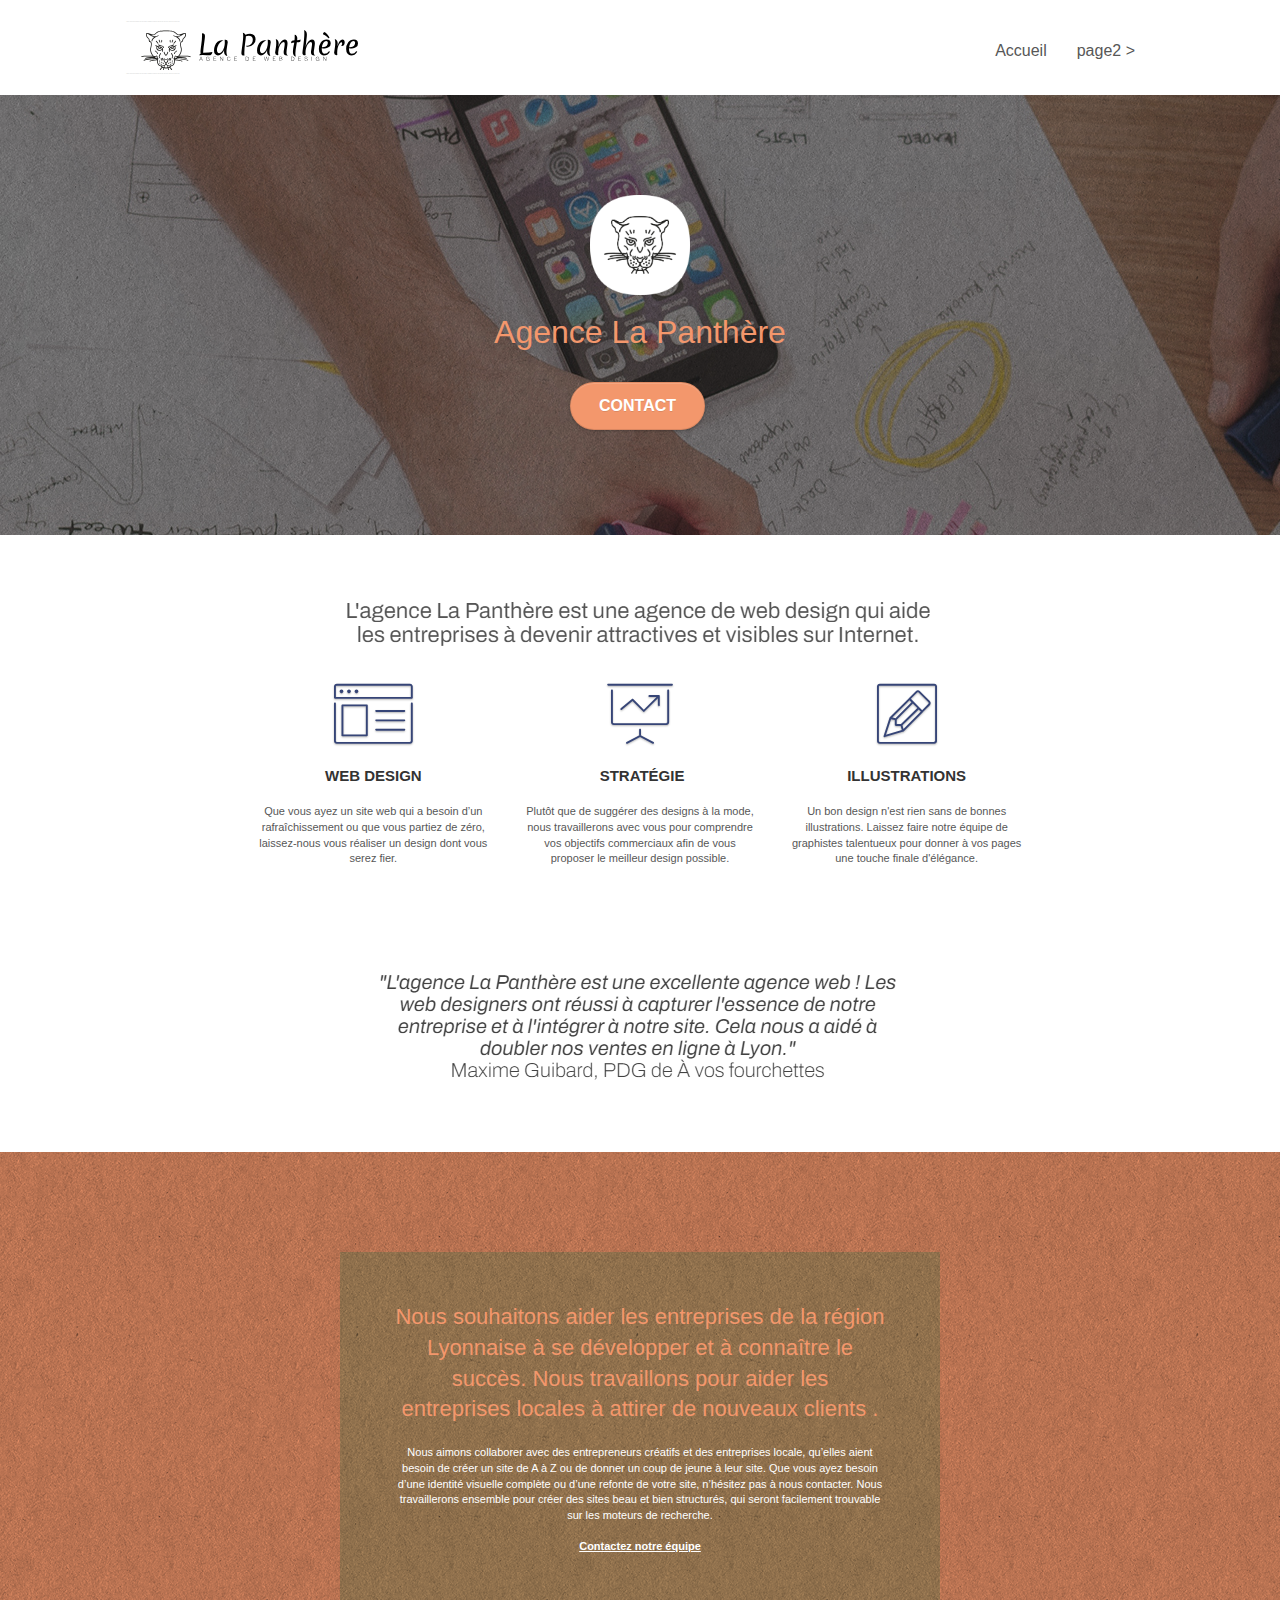
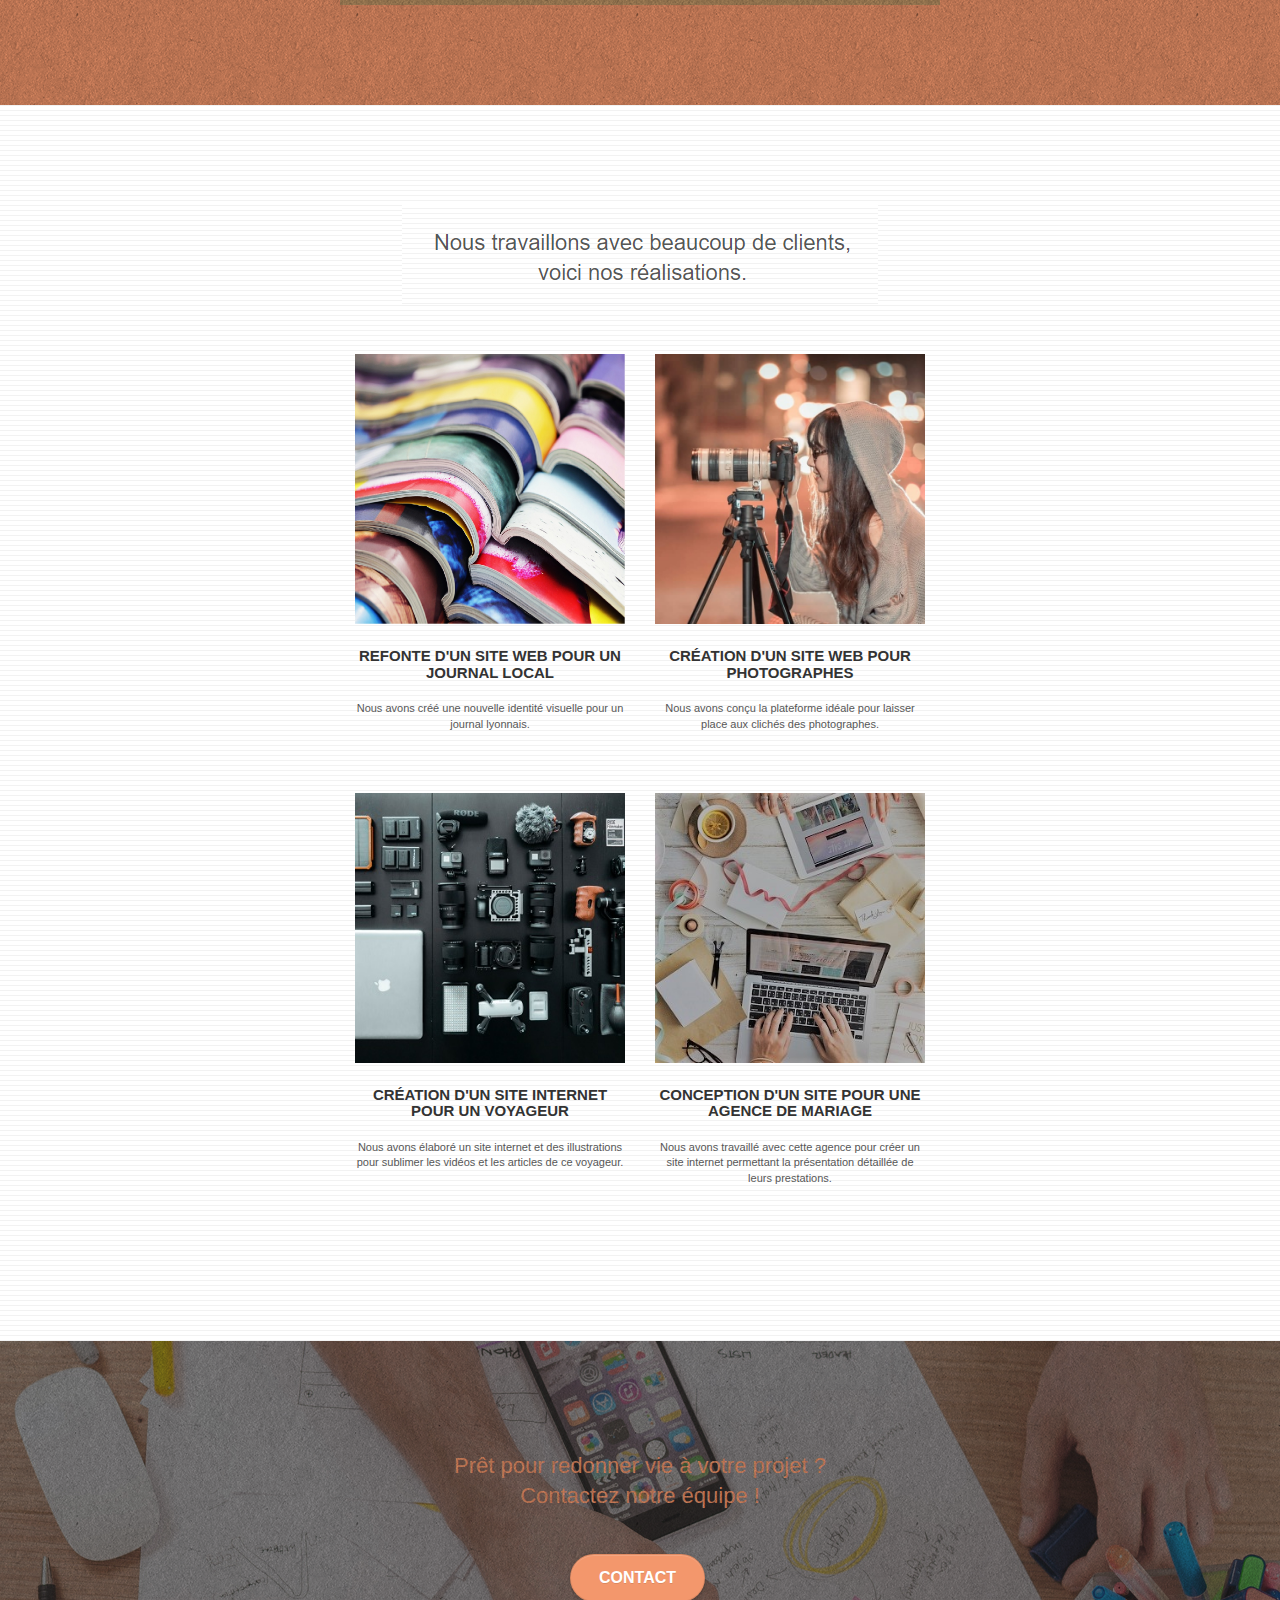
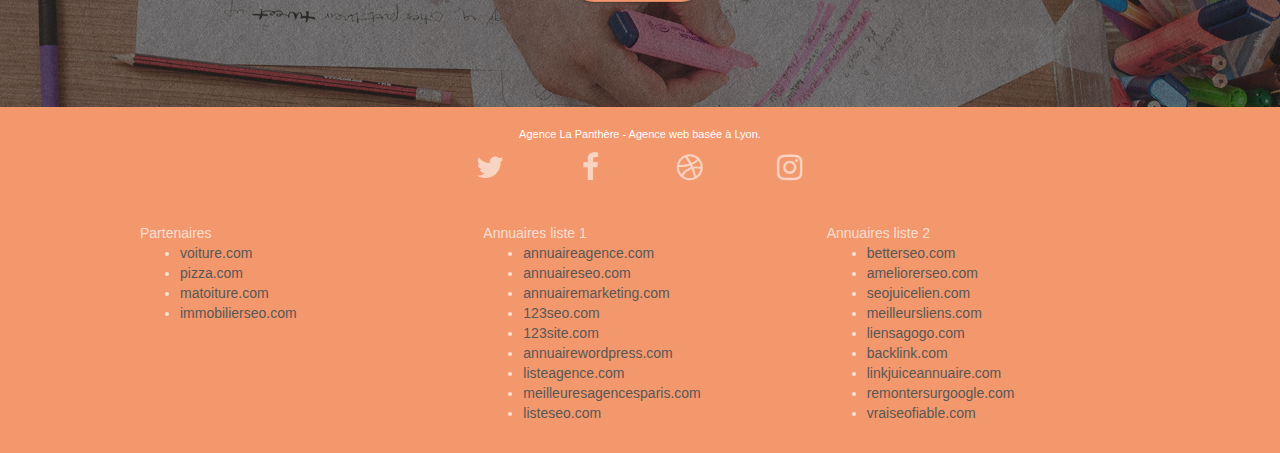
==== index.html @ f0caad6f "creation du projet 4 - version 0" ====
<!doctype html>
<html lang="Default">
<head>
    <meta charset="utf-8">
    <meta name="keywords" content="seo, google, site web, site internet, agence design paris, agence design, agence design,agence design,agence design,agence design,agence design,agence design,agence design,agence design">
    <meta name="description" content="">
    <meta name="viewport" content="width=device-width, initial-scale=1.0, viewport-fit=cover">
    <link rel="shortcut icon" type="image/png" href="favicon.jpg">
    
	<link rel="stylesheet" type="text/css" href="./css/bootstrap.css">
	<link rel="stylesheet" type="text/css" href="style.css">
	<link rel="stylesheet" type="text/css" href="./css/font-awesome.css">
	<link rel="stylesheet" type="text/css" href="./css/et-line.css">
	
    
	<script src="./js/jquery-2.1.0.js"></script>
	<script src="./js/bootstrap.js"></script>
	<script src="./js/blocs.js"></script>
	<script src="./js/jquery.touchSwipe.js" defer></script>
	<script src="./js/gmaps.js"></script>

    <title>.</title>

    
<!-- Analytics -->
 
<!-- Analytics END -->
    
</head>
<body>
<!-- Principal conteneur -->
<div class="page-container">
    
<!-- bloc-0 -->
<div class="bloc bgc-white l-bloc " id="bloc-0">
	<div class="container bloc-sm">

		<nav class="navbar row">
			<div class="navbar-header">
				<div class="keywords" style="color:#cccccc;font-size:1px;">Agence web à paris, stratégie web, web design, illustrations, design de site web, site web, web, internet, site internet, site</div>
				<a class="navbar-brand" href="index.html"><img src="img/agence-la-panthere-monochrome.svg" alt="paris web design logo agence web meilleure agence" height="40" /></a>
				<div class="keywords" style="color:#cccccc;font-size:1px;">Agence web à paris, stratégie web, web design, illustrations, design de site web, site web, web, internet, site internet, site</div>
				<button id="nav-toggle" type="button" class="ui-navbar-toggle navbar-toggle" data-toggle="collapse" data-target=".navbar-1">
					<span class="sr-only">Toggle navigation</span><span class="icon-bar"></span><span class="icon-bar"></span><span class="icon-bar"></span>
				</button>
			</div>
			<div class="collapse navbar-collapse navbar-1 special-dropdown-nav">
				<ul class="site-navigation nav navbar-nav">
					<li>
						<a href="index.html">Accueil</a>
					</li>
					<li>
					</li>
					<li>
						<a href="page2.html">page2 &gt;</a>
					</li>
				</ul>
			</div>
		</nav>
	</div>
</div>
<!-- bloc-0 END -->

<!-- bloc-1-presentation -->
<div class="bloc bgc-dark-slate-blue bg-banniere d-bloc bg-t-edge bloc-bg-texture texture-paper b-parallax" id="bloc-1-hero">
	<div class="container bloc-lg">
		<div class="row tight-width-whitespace">
			<div class="col-sm-12">
				<img src="img/logo.png" class="center-block image-resize-mode" width="100" alt="Agence La Panthère, agence web paris, création logo paris" />
				<h1 class="text-center hero-bloc-text tc-white ">
					Agence La Panthère
				</h1>
				<div class="text-center">
					<a href="page2.html" class="btn btn-lg btn-clean btn-rd cta-hero btn-atomic-tangerine" id="cta-hero">Contact</a>
				</div>
			</div>
		</div>
	</div>
</div>
<!-- bloc-1-presentation END -->

<!-- bloc-2-services -->
<div class="bloc bgc-white l-bloc" id="bloc-2-services">
	<div class="container bloc-md">
		<div class="row">
			<div class="col-sm-12 text-center">
				<img alt="agence web, agence web paris, web design paris, stratégie web" src="img/title.png" />
			</div>
		</div>
		<div class="row voffset-lg med-width-whitespace">
			<div class="col-sm-4">
				<div class="text-center">
					<span class="et-icon-browser sm-shadow icon-dark-slate-blue icons icon-lg"></span>
				</div>
				<h3 class="mg-md text-center">
					Web design
				</h3>
				<p class="text-center ">
					Que vous ayez un site web qui a besoin d&rsquo;un rafraîchissement ou que vous partiez de zéro, laissez-nous vous réaliser un design dont vous serez fier.
				</p>
			</div>
			<div class="col-sm-4">
				<div class="text-center">
					<span class="et-icon-presentation sm-shadow icon-dark-slate-blue icons icon-lg"></span>
				</div>
				<h3 class="mg-md text-center">
					&nbsp;Stratégie
				</h3>
				<p class="text-center ">
					Plutôt que de suggérer des designs à la mode, nous travaillerons avec vous pour comprendre vos objectifs commerciaux afin de vous proposer le meilleur design possible.<br>
				</p>
			</div>
			<div class="col-sm-4">
				<div class="text-center">
					<span class="et-icon-edit sm-shadow icon-dark-slate-blue icons icon-lg"></span>
				</div>
				<h3 class="mg-md text-center">
					Illustrations
				</h3>
				<p class="text-center ">
					Un bon design n'est rien sans de bonnes illustrations. Laissez faire notre équipe de graphistes talentueux pour donner à vos pages une touche finale d'élégance.
				</p>
			</div>
		</div>
		<div class="row voffset-lg voffset">
			<div class="col-xs-12 col-md-8 col-md-offset-2 text-center">
				<img alt="agence web, agence web paris, web design paris, stratégie web" src="img/citation.png" />

			</div>
		</div>
	</div>
</div>
<!-- bloc-2-services END -->

<!-- bloc-3-what-i-do -->
<div class="bloc tc-white bgc-atomic-tangerine bg-presentation d-bloc bloc-bg-texture texture-paper b-parallax" id="bloc-3-what-i-do">
	<div class="container bloc-lg">
		<div class="row tight-width-whitespace black-background">
			<div class="col-sm-12">
				<h2 class="mg-md text-center tc-white">
					Nous souhaitons aider les entreprises de la région Lyonnaise à se développer et à connaître le succès. Nous travaillons pour aider les entreprises locales à attirer de nouveaux clients .<br>
				</h2>
				<p class="text-center white">
					Nous aimons collaborer avec des entrepreneurs créatifs et des entreprises locale, qu’elles aient besoin de créer un site de A à Z ou de donner un coup de jeune à leur site. Que vous ayez besoin d’une identité visuelle complète ou d’une refonte de votre site, n’hésitez pas à nous contacter. Nous travaillerons ensemble pour créer des sites beau et bien structurés, qui seront facilement trouvable sur les moteurs de recherche. <br><br><a class="ltc-white bold-link" href="page2.html">Contactez notre équipe</a><br>
				</p>
			</div>
		</div>
	</div>
</div>
<!-- bloc-3-what-i-do END -->

<!-- bloc-4-portfolio -->
<div class="bloc bgc-white bg-lines-h2-bg bg-repeat l-bloc" id="bloc-4-portfolio">
	<div class="container bloc-lg">
		<div class="row">
			<div class="col-sm-12 text-center">
				<img alt="agence web, agence web paris, web design paris, stratégie web" src="img/title2.png" />
			</div>
		</div>
		<div class="row tight-width-whitespace portfolio-row">
			<div class="col-sm-6">
				<a href="#" data-lightbox="img/1.jpg" data-gallery-id="gallery-1" data-caption="Refonte d'un site web pour un journal local" data-frame="snapshot-lb"><img src="img/1.jpg" alt="paris web design logo agence web meilleure agence et refonte site web journal" class="img-responsive portfolio-thumb" /></a>
				<h3 class="mg-md text-center">
					Refonte d'un site web pour un journal local
				</h3>
				<p class="text-center">
					Nous avons créé une nouvelle identité visuelle pour un journal lyonnais.
				</p>
			</div>
			<div class="col-sm-6">
				<a href="#" data-lightbox="img/2.jpg" data-gallery-id="gallery-1" data-caption="Création d'un site web pour photographes" data-frame="snapshot-lb"><img src="img/2.jpg" class="img-responsive portfolio-thumb" alt="paris web design logo agence web meilleure agence, Création d'un site web pour photographes" /></a>
				<h3 class="mg-md text-center">
					Création d'un site web pour photographes
				</h3>
				<p class="text-center">
					Nous avons conçu la plateforme idéale pour laisser place aux clichés des photographes.
				</p>
			</div>
		</div>
		<div class="row tight-width-whitespace portfolio-row">
			<div class="col-sm-6">
				<a href="#" data-lightbox="img/3.bmp" data-gallery-id="gallery-1" data-caption="Création d'un site internet pour un voyageur" data-frame="snapshot-lb"><img src="img/3.bmp" class="img-responsive portfolio-thumb" alt="paris web design logo agence web meilleure agence, Création d'un site web pour voyageur"/></a>
				<h3 class="mg-md text-center">
					Création d'un site internet pour un voyageur
				</h3>
				<p class="text-center">
					Nous avons élaboré un site internet et des illustrations pour sublimer les vidéos et les articles de ce voyageur.
				</p>
			</div>
			<div class="col-sm-6">
				<a href="#" data-lightbox="img/4.bmp" data-gallery-id="gallery-1" data-caption="Conception d'un site pour une agence de mariage" data-frame="snapshot-lb"><img src="img/4.bmp" class="img-responsive portfolio-thumb" alt="paris web design logo agence web meilleure agence, Création d'un site web pour agence de mariage" /></a>
				<h3 class="mg-md text-center">
					Conception d'un site pour une agence de mariage
				</h3>
				<p class="text-center">
					Nous avons travaillé avec cette agence pour créer un site internet permettant la présentation détaillée de leurs prestations.
				</p>
			</div>
		</div>
	</div>
</div>
<!-- bloc-4-portfolio END -->

<!-- bloc-5-cta -->
<div class="bloc bgc-dark-slate-blue bg-banniere d-bloc bloc-bg-texture texture-paper" id="bloc-5-cta">
	<div class="container bloc-lg">
		<div class="row">
			<h2 class="mg-md text-center tc-white">
				Prêt pour redonner vie à votre projet ?<br>Contactez notre équipe !
			</h2>
			<div class="col-sm-12 text-center">
				<a href="page2.html" class="btn btn-atomic-tangerine btn-clean btn-rd btn-lg cta-hero">Contact</a>
			</div>
		</div>
	</div>
</div>
<!-- bloc-5-cta END -->

<!-- Footer - bloc-8 -->
<div class="bloc bgc-atomic-tangerine d-bloc" id="bloc-8">
	<div class="container bloc-sm">
		<div class="row">
			<div class="col-sm-12">
				<p class="text-center white">
					Agence La Panthère - Agence web basée à Lyon.<br>
				</p>
				<div class="row row-no-gutters social">
					<div class="col-sm-3">
						<div class="text-center">
							<a class="social" href="index.html"><span class="fa fa-twitter icon-md"></span></a>
						</div>
					</div>
					<div class="col-sm-3">
						<div class="text-center">
							<a class="social" href="index.html"><span class="fa fa-facebook icon-md"></span></a>
						</div>
					</div>
					<div class="col-sm-3">
						<div class="text-center">
							<a class="social" href="index.html"><span class="fa fa-dribbble icon-md"></span></a>
						</div>
					</div>
					<div class="col-sm-3">
						<div class="text-center">
							<a class="social" href="index.html"><span class="fa fa-instagram icon-md"></span></a>
						</div>
					</div>
					<div class="keywords" style="color:#F3976C;">Agence web à paris, stratégie web, web design, illustrations, design de site web, site web, web, internet, site internet, site</div>
				</div>
				<div class="row">
					<div class="col-sm-4">
						Partenaires
							<ul>
								<li><a href="voiture.com">voiture.com</a></li>
								<li><a href="pizza.com">pizza.com</a></li>
								<li><a href="matoiture.com">matoiture.com</a></li>
								<li><a href="immobilierseo.com">immobilierseo.com</a></li>
							</ul>		
					</div>
					<div class="col-sm-4">
						Annuaires liste 1
						<ul>
							<li><a href="annuaireagence.com">annuaireagence.com</a></li>
							<li><a href="annuaireseo.com">annuaireseo.com</a></li>
							<li><a href="annuairemarketing.com">annuairemarketing.com</a></li>
							<li><a href="123seoture.com">123seo.com</a></li>
							<li><a href="123site.com">123site.com</a></li>
							<li><a href="annuairewordpress.com">annuairewordpress.com</a></li>
							<li><a href="listeagence.com">listeagence.com</a></li>
							<li><a href="meilleuresagencesparis.com">meilleuresagencesparis.com</a></li>
							<li><a href="listeseo.com">listeseo.com</a></li>
						</ul>
					</div>
					<div class="col-sm-4">
						Annuaires liste 2
						<ul>
							<li><a href="betterseo.com">betterseo.com</a></li>
							<li><a href="ameliorerseo.com">ameliorerseo.com</a></li>
							<li><a href="seojuicelien.com">seojuicelien.com</a></li>
							<li><a href="meilleursliens.com">meilleursliens.com</a></li>
							<li><a href="liensagogo.com">liensagogo.com</a></li>
							<li><a href="backlink.com">backlink.com</a></li>
							<li><a href="linkjuiceannuaire.com">linkjuiceannuaire.com</a></li>
							<li><a href="remontersurgoogle.com">remontersurgoogle.com</a></li>
							<li><a href="vraiseofiable.com">vraiseofiable.com</a></li>
						</ul>
					</div>
				</div>
			</div>
		</div>
	</div>
</div>
<!-- Footer - bloc-8 END -->

</div>
<!-- Principal conteneur END -->
    

</body>
</html>
---- style.css ----
body {
    margin: 0;
    padding: 0;
    background: #FFF;
    overflow-x: hidden;
    -webkit-font-smoothing: antialiased;
    -moz-osx-font-smoothing: grayscale;
}

a,
button {
    transition: all .3s ease-in-out;
    outline: none!important;
}

a:hover {
    text-decoration: none;
    cursor: pointer;
}

#page-loading-blocs-notifaction {
    position: fixed;
    top: 0;
    bottom: 0;
    width: 100%;
    z-index: 100000;
    background: #FFFFFF url("img/pageload-spinner.gif") no-repeat center center;
}

.bloc {
    width: 100%;
    clear: both;
    background: 50% 50% no-repeat;
    padding: 0 50px;
    -webkit-background-size: cover;
    -moz-background-size: cover;
    -o-background-size: cover;
    background-size: cover;
    position: relative;
}

.bloc .container {
    padding-left: 0;
    padding-right: 0;
}

.bloc-lg {
    padding: 100px 50px;
}

.bloc-md {
    padding: 50px;
}

.bloc-sm {
    padding: 20px 50px;
}

.bg-center,
.bg-l-edge,
.bg-r-edge,
.bg-t-edge,
.bg-b-edge,
.bg-tl-edge,
.bg-bl-edge,
.bg-tr-edge,
.bg-br-edge,
.bg-repeat {
    -webkit-background-size: auto!important;
    -moz-background-size: auto!important;
    -o-background-size: auto!important;
    background-size: auto!important;
}

.bg-repeat {
    background: repeat;
}

.bg-t-edge {
    background: top no-repeat;
}

.bloc-bg-texture::before {
    content: "";
    background-size: 2px 2px;
    position: absolute;
    top: 0;
    bottom: 0;
    left: 0;
    right: 0;
}

.texture-paper::before {
    background: url("img/texture-paper.png");
    background-size: 280px 280px;
}

.b-parallax {
    background-attachment: fixed;
}

.d-bloc {
    color: rgba(255, 255, 255, .7);
}

.d-bloc button:hover {
    color: rgba(255, 255, 255, .9);
}

.d-bloc .icon-round,
.d-bloc .icon-square,
.d-bloc .icon-rounded,
.d-bloc .icon-semi-rounded-a,
.d-bloc .icon-semi-rounded-b {
    border-color: rgba(255, 255, 255, .9);
}

.d-bloc .divider-h span {
    border-color: rgba(255, 255, 255, .2);
}

.d-bloc .a-btn,
.d-bloc .navbar a,
.d-bloc .navbar-brand,
.d-bloc a .icon-sm,
.d-bloc a .icon-md,
.d-bloc a .icon-lg,
.d-bloc a .icon-xl,
.d-bloc h1 a,
.d-bloc h2 a,
.d-bloc h3 a,
.d-bloc h4 a,
.d-bloc h5 a,
.d-bloc h6 a,
.d-bloc p a {
    color: rgba(255, 255, 255, .6);
}

.d-bloc .a-btn:hover,
.d-bloc .navbar a:hover,
.d-bloc .navbar-brand:hover,
.d-bloc a:hover .icon-sm,
.d-bloc a:hover .icon-md,
.d-bloc a:hover .icon-lg,
.d-bloc a:hover .icon-xl,
.d-bloc h1 a:hover,
.d-bloc h2 a:hover,
.d-bloc h3 a:hover,
.d-bloc h4 a:hover,
.d-bloc h5 a:hover,
.d-bloc h6 a:hover,
.d-bloc p a:hover {
    color: rgba(255, 255, 255, 1);
}

.d-bloc .navbar-toggle .icon-bar {
    background: rgba(255, 255, 255, 1);
}

.d-bloc .btn-wire,
.d-bloc .btn-wire:hover {
    color: rgba(255, 255, 255, 1);
    border-color: rgba(255, 255, 255, 1);
}

.d-bloc .panel {
    color: rgba(0, 0, 0, .5);
}

.d-bloc .panel button:hover {
    color: rgba(0, 0, 0, .7);
}

.d-bloc .panel icon {
    border-color: rgba(0, 0, 0, .7);
}

.d-bloc .panel .divider-h span {
    border-color: rgba(0, 0, 0, .1);
}

.d-bloc .panel .a-btn {
    color: rgba(0, 0, 0, .6);
}

.d-bloc .panel .a-btn:hover {
    color: rgba(0, 0, 0, 1);
}

.d-bloc .panel .btn-wire,
.d-bloc .panel .btn-wire:hover {
    color: rgba(0, 0, 0, .7);
    border-color: rgba(0, 0, 0, .3);
}

.d-bloc .panel,
.l-bloc {
    color: rgba(0, 0, 0, .5);
}

.d-bloc .panel button:hover,
.l-bloc button:hover {
    color: rgba(0, 0, 0, .7);
}

.l-bloc .icon-round,
.l-bloc .icon-square,
.l-bloc .icon-rounded,
.l-bloc .icon-semi-rounded-a,
.l-bloc .icon-semi-rounded-b {
    border-color: rgba(0, 0, 0, .7);
}

.d-bloc .panel .divider-h span,
.l-bloc .divider-h span {
    border-color: rgba(0, 0, 0, .1);
}

.d-bloc .panel .a-btn,
.l-bloc .a-btn,
.l-bloc .navbar a,
.l-bloc .navbar-brand,
.l-bloc a .icon-sm,
.l-bloc a .icon-md,
.l-bloc a .icon-lg,
.l-bloc a .icon-xl,
.l-bloc h1 a,
.l-bloc h2 a,
.l-bloc h3 a,
.l-bloc h4 a,
.l-bloc h5 a,
.l-bloc h6 a,
.l-bloc p a {
    color: rgba(0, 0, 0, .6);
}

.d-bloc .panel .a-btn:hover,
.l-bloc .a-btn:hover,
.l-bloc .navbar a:hover,
.l-bloc .navbar-brand:hover,
.l-bloc a:hover .icon-sm,
.l-bloc a:hover .icon-md,
.l-bloc a:hover .icon-lg,
.l-bloc a:hover .icon-xl,
.l-bloc h1 a:hover,
.l-bloc h2 a:hover,
.l-bloc h3 a:hover,
.l-bloc h4 a:hover,
.l-bloc h5 a:hover,
.l-bloc h6 a:hover,
.l-bloc p a:hover {
    color: rgba(0, 0, 0, 1);
}

.l-bloc .navbar-toggle .icon-bar {
    color: rgba(0, 0, 0, .6);
}

.d-bloc .panel .btn-wire,
.d-bloc .panel .btn-wire:hover,
.l-bloc .btn-wire,
.l-bloc .btn-wire:hover {
    color: rgba(0, 0, 0, .7);
    border-color: rgba(0, 0, 0, .3);
}

.voffset {
    margin-top: 30px;
}

.voffset-lg {
    margin-top: 80px;
}

.row-no-gutters {
    margin-right: 0;
    margin-left: 0;
}

.row.row-no-gutters > [class^="col-"],
.row.row-no-gutters > [class*=" col-"] {
    padding-right: 0;
    padding-left: 0;
}

#bloc-1-hero h1 {
    font-size: 32px;
}

.navbar {
    margin-bottom: 0;
    z-index: 1;
}

.navbar-brand {
    height: auto;
    padding: 3px 15px;
    font-size: 25px;
    font-weight: normal;
    font-weight: 600;
    line-height: 44px;
}

.navbar-brand img {
    max-height: 200px;
    margin: 0 5px 0 0;
    display: inline;
}

.navbar-brand img[src$=svg] {
    min-width: 100px;
}

.nav-center .navbar-brand img {
    margin: 0;
}

.navbar .nav {
    padding-top: 2px;
    margin-right: -16px;
    float: right;
    z-index: 1;
}

.nav > li {
    float: left;
    margin-top: 4px;
    font-size: 16px;
}

.navbar-nav .open .dropdown-menu > li > a {
    text-align: inherit;
}

.nav > li a:hover,
.nav > li a:focus {
    background: transparent;
}

.navbar-toggle {
    margin: 10px 10px 0 0;
    border: 0px;
}

.navbar-toggle:hover {
    background: transparent!important;
}

.navbar-toggle .icon-bar {
    background-color: rgba(0, 0, 0, .5);
    width: 26px;
}

.nav-invert .navbar .nav {
    float: left;
}

.nav-invert .navbar-header,
.nav-invert .navbar-brand {
    float: right;
    position: relative;
    z-index: 2;
}

@media (min-width: 768px) {
    .site-navigation {
        position: absolute;
        top: 50%;
        right: 20px;
        transform: translate(0, -50%);
        -webkit-transform: translateY(-50%);
    }
    .nav > li .dropdown-menu a,
    .nav > li .dropdown-menu a:hover {
        color: #484848;
    }
    .nav-invert .site-navigation {
        left: 0;
        right: 0;
    }
    .nav-center {
        text-align: center;
    }
    .nav-center .navbar-header {
        width: 100%;
    }
    .nav-center .navbar-header,
    .nav-center .navbar-brand,
    .nav-center .nav > li {
        float: none;
        display: inline-block;
    }
    .nav-center .site-navigation {
        position: relative;
        width: 100%;
        right: 0;
        margin-right: 0px;
        margin-top: 20px;
    }
    .nav-center.mini-nav .navbar-toggle {
        float: none;
        margin: 10px auto 0;
    }
}

.nav > li > .dropdown a {
    background: none!important;
    display: block;
    padding: 14px 15px;
}

nav .caret {
    margin: 0 5px;
}

.dropdown-menu .dropdown-menu {
    top: -8px;
    left: 100%;
}

.dropdown-menu .dropmenu-flow-right {
    top: 100%;
    left: 0;
    margin-left: -1px;
    border-top-left-radius: 0;
    border-top-right-radius: 0;
}

.dropdown-menu .dropdown span {
    border: 4px solid black;
    border-top-color: transparent;
    border-right-color: transparent;
    border-bottom-color: transparent;
    margin: 6px -5px 0 0!important;
    float: right;
}

.mg-md {
    margin-top: 10px;
    margin-bottom: 20px;
}

.mg-lg {
    margin-top: 10px;
    margin-bottom: 40px;
}

.btn {
    margin: 0 5px 5px 0;
}

.btn.pull-right {
    margin: 0 0 5px 5px;
}

.btn-d,
.btn-d:hover,
.btn-d:focus {
    color: #FFF;
    background: rgba(0, 0, 0, .3);
}

button {
    outline: none!important;
}

.btn-rd {
    border-radius: 40px;
}

.btn-clean {
    border: 1px solid rgba(0, 0, 0, .08);
    border-bottom-color: rgba(0, 0, 0, .1);
    text-shadow: 0 1px 0 rgba(0, 0, 1, .1);
    box-shadow: 0 1px 3px rgba(0, 0, 1, .25), inset 0 1px 0 0 rgba(255, 255, 255, .15);
}

.icon-md {
    font-size: 30px!important;
}

.icon-lg {
    font-size: 60px!important;
}

.sm-shadow {
    text-shadow: 0 1px 2px rgba(0, 0, 0, .3);
}

.panel-sq,
.panel-sq .panel-heading,
.panel-sq .panel-footer {
    border-radius: 0;
}

.panel-rd {
    border-radius: 30px;
}

.panel-rd .panel-heading {
    border-radius: 29px 29px 0 0;
}

.panel-rd .panel-footer {
    border-radius: 0 0 29px 29px;
}

.form-control {
    border-color: rgba(0, 0, 0, .1);
    box-shadow: none;
}

.scrollToTop {
    width: 40px;
    height: 40px;
    position: fixed;
    bottom: 20px;
    right: 20px;
    opacity: 0;
    z-index: 500;
    transition: all .3s ease-in-out;
}

.scrollToTop span {
    margin-top: 6px;
}

.showScrollTop {
    font-size: 14px;
    opacity: 1;
}

a[data-lightbox] {
    position: relative;
    display: block;
    text-align: center;
}

a[data-lightbox]:hover::before {
    content: "+";
    font-family: "HelveticaNeue-Light", "Helvetica Neue Light", "Helvetica Neue", Helvetica, Arial;
    font-size: 32px;
    width: 50px;
    height: 50px;
    margin-left: -25px;
    border-radius: 50%;
    background: rgba(0, 0, 0, .6);
    color: #FFF;
    font-weight: 100;
    z-index: 1;
    position: absolute;
    top: 50%;
    transform: translateY(-50%);
    -webkit-transform: translateY(-50%);
}

a[data-lightbox]:hover img {
    opacity: 0.6;
    -webkit-animation-fill-mode: none;
    animation-fill-mode: none;
}

#lightbox-modal {
    display: flex;
    align-items: center;
}

#lightbox-modal .modal-dialog {
    width: 90%;
    max-width: 900px;
    margin: 0 auto 0;
}

#lightbox-modal .modal-dialog img {
    max-height: 90vh;
    margin: 0 auto;
}

.lightbox-caption {
    padding: 20px;
    color: #FFF;
    background: rgba(0, 0, 0, .5);
    position: absolute;
    left: 15px;
    right: 15px;
    bottom: 5px;
}

.close-lightbox {
    color: #FFF;
    font-size: 30px;
    position: absolute;
    top: 20px;
    right: 20px;
    z-index: 20;
    background: rgba(0, 0, 0, .5);
    border: none;
    line-height: 30px;
    padding: 0 9px 5px;
    opacity: 0.3;
}

.close-lightbox:hover,
.next-lightbox:hover,
.prev-lightbox:hover {
    opacity: 1.0;
    color: #FFF;
}

.next-lightbox,
.prev-lightbox {
    font-size: 20px;
    color: rgba(255, 255, 255, .9);
    background: rgba(0, 0, 0, .5);
    transition: all .2s ease-in-out;
    position: absolute;
    top: 45%;
    z-index: 1;
    opacity: 0.4;
}

.next-lightbox {
    padding: 6px 8px 1px 13px;
    right: 25px;
}

.prev-lightbox {
    padding: 6px 13px 1px 10px;
    left: 25px;
}

.snapshot-lb .modal-body {
    padding-bottom: 45px;
}

.snapshot-lb .lightbox-caption {
    padding: 0;
    color: rgba(0, 0, 0, .5);
    background: none;
}

h1,
h2,
h3,
h4,
h5,
h6,
p,
label,
.btn,
a {
    font-family: "helvetica";
    font-weight: 400;
    color: #575757!important;
}

.container {
    max-width: 1000px;
}

.hero-bloc-text {
    font-size: 38px;
}

.hero-bloc-text-sub {
    font-size: 36px;
}

.statement-bloc-text {
    line-height: 26px;
    font-style: italic;
    font-size: 20px;
    text-align: center;
    font-weight: lighter;
    max-width: 520px;
    margin: auto auto auto auto;
}

p {
    font-size: 11px;
}

.tight-width-whitespace {
    max-width: 600px;
    margin: auto auto auto auto;
}

.h1 {
    font-size: 20px;
    font-family: "Open Sans";
}

.cta-hero {
    margin-top: 22px;
    color: #FFFFFF!important;
    text-transform: uppercase;
    padding: 12px 28px 12px 28px;
    font-size: 16px;
    font-weight: 700;
}

.social {
    max-width: 400px;
    margin: auto auto auto auto;
}

h2 {
    font-size: 22px;
    line-height: 1.4em;
}

h3 {
    font-size: 15px;
    text-transform: uppercase;
    font-weight: 700;
    color: #333333!important;
}

.med-width-whitespace {
    max-width: 800px;
    margin: auto auto auto auto;
    box-shadow: 0px 0px 0px #000000;
}

h1 {
    color: #333333!important;
}

h4 {
    color: #333333!important;
}

.icons {
    margin-bottom: 14px;
    margin-top: 24px;
}

.white {
    color: #FFFFFF!important;
}

.portfolio-thumb {
    margin-bottom: 24px;
}

.portfolio-row {
    margin-bottom: 44px;
    margin-top: 50px;
}

.avatar {
    box-shadow: 0px 4px 9px rgba(0, 0, 0, 0.3);
}

.black-background {
    background-color: rgba(165, 147, 99, 0.7);
    padding: 40px 40px 40px 40px;
}

.bold-link {
    font-weight: 900;
    text-decoration: underline!important;
}

.bgc-white {
    background-color: #FFFFFF;
}

.bgc-dark-slate-blue {
    background-color: #364577;
}

.bgc-atomic-tangerine {
    background-color: #F3976C;
}

.tc-white {
    color: #F3976C!important;
}

.btn-atomic-tangerine {
    background: #F3976C;
    color: #FFFFFF!important;
}

.btn-atomic-tangerine:hover {
    background: #c27956!important;
    color: #FFFFFF!important;
}

.ltc-white {
    color: #FFFFFF!important;
}

.ltc-white:hover {
    color: #cccccc!important;
}

.ltc-atomic-tangerine {
    color: #F3976C!important;
}

.ltc-atomic-tangerine:hover {
    color: #c27956!important;
}

.icon-dark-slate-blue {
    color: #364577!important;
    border-color: #364577!important;
}

.bg-dots-bg {
    background-image: url("img/dots-bg.png");
}

.bg-lines-h2-bg {
    background-image: url("img/lines-h2-bg.png");
}

.bg-banniere {
    background-image: url("img/agence-la-panthere.jpg");
}

.bg-presentation {
    background-image: url("img/image-de-presentation.bmp");
}

@media (max-width: 1024px) {
    .bloc {
        padding-left: 20px;
        padding-right: 20px;
    }
    .bloc.full-width-bloc,
    .bloc-tile-2.full-width-bloc .container,
    .bloc-tile-3.full-width-bloc .container,
    .bloc-tile-4.full-width-bloc .container {
        padding-left: 0;
        padding-right: 0;
    }
}

@media (max-width: 992px) and (min-width: 768px) {
    .navbar .nav {
        max-width: 80%
    }
    .nav-center.navbar .nav {
        max-width: 100%
    }
}

@media only screen and (min-device-width: 768px) and (max-device-width: 1024px) and (orientation: landscape) {
    .b-parallax {
        background-attachment: scroll;
    }
}

@media only screen and (min-device-width: 1024px) and (max-device-width: 1366px) and (-webkit-min-device-pixel-ratio: 1.5) {
    .b-parallax {
        background-attachment: scroll;
    }
}

@media (max-width: 991px) {
    .container {
        width: 100%;
    }
    .b-parallax {
        background-attachment: scroll;
    }
    .page-container,
    #hero-bloc {
        overflow-x: hidden;
        position: relative;
    }
    .bloc {
        padding-left: constant(safe-area-inset-left);
        padding-right: constant(safe-area-inset-right);
    }
    .bloc-group,
    .bloc-group .bloc {
        display: block;
        width: 100%;
    }
    .bloc-fill-screen .fill-bloc-top-edge,
    .bloc-fill-screen .fill-bloc-bottom-edge {
        padding: 0 20px;
        padding-left: constant(safe-area-inset-left);
        padding-right: constant(safe-area-inset-right);
    }
}

@media (max-width: 767px) {
    .page-container {
        overflow-x: hidden;
        position: relative;
    }
    h1,
    h2,
    h3,
    h4,
    h5,
    h6,
    p,
    #disqus_thread {
        padding-left: 10px!important;
        padding-right: 10px!important;
    }
    .b-parallax {
        background-attachment: scroll;
    }
    .navbar .nav {
        padding-top: 0;
        border-top: 1px solid rgba(0, 0, 0, .2);
        float: none!important;
    }
    .navbar.row {
        margin-left: 0;
        margin-right: 0;
    }
    .site-navigation {
        position: inherit;
        transform: none;
        -webkit-transform: none;
        -ms-transform: none;
    }
    .nav > li {
        margin-top: 0;
        border-bottom: 1px solid rgba(0, 0, 0, .1);
        background: rgba(0, 0, 0, .05);
        text-align: left;
        padding-left: 15px;
        width: 100%;
    }
    .nav > li:hover {
        background: rgba(0, 0, 0, .08);
    }
    .dropdown .dropdown a .caret {
        float: none;
        margin: 5px 0 0 10px!important;
        border: 4px solid black;
        border-bottom-color: transparent;
        border-right-color: transparent;
        border-left-color: transparent;
    }
    #hero-bloc .navbar .nav {
        background: rgba(0, 0, 0, .8);
    }
    #hero-bloc .navbar .nav a {
        color: rgba(255, 255, 255, .6);
    }
    .hero {
        padding: 50px 0;
    }
    .hero-nav {
        left: -1px;
        right: -1px;
    }
    .navbar-collapse {
        padding: 0;
        overflow-x: hidden;
        -webkit-box-shadow: none;
        box-shadow: none;
    }
    .navbar-brand img {
        max-height: 40px;
        width: auto;
    }
    .nav-invert .navbar-header {
        float: none;
        width: 100%;
    }
    .nav-invert .navbar-toggle {
        float: left;
        margin-left: 10px;
    }
    .bloc {
        padding-left: 0;
        padding-right: 0;
    }
    .bloc-xxl,
    .bloc-xl,
    .bloc-lg {
        padding: 40px 0;
    }
    .bloc-sm,
    .bloc-md {
        padding-left: 0;
        padding-right: 0;
    }
    .bloc-tile-2 .container,
    .bloc-tile-3 .container,
    .bloc-tile-4 .container,
    .bloc-fill-screen .fill-bloc-top-edge,
    .bloc-fill-screen .fill-bloc-bottom-edge {
        padding-left: 0;
        padding-right: 0;
    }
    .a-block {
        padding: 0 10px;
    }
    .btn-dwn {
        display: none;
    }
    .voffset {
        margin-top: 5px;
    }
    .voffset-md {
        margin-top: 20px;
    }
    .voffset-lg {
        margin-top: 30px;
    }
    form {
        padding: 5px;
    }
    .close-lightbox {
        display: inline-block;
    }
    .blocsapp-device-iphone5 {
        background-size: 216px 425px;
        padding-top: 60px;
        width: 216px;
        height: 425px;
    }
    .blocsapp-device-iphone5 img {
        width: 180px;
        height: 320px;
    }
}

@media (max-width: 400px) {
    .bloc {
        padding-left: 0;
        padding-right: 0;
    }
}

@media (max-width: 767px) {
    .bloc-mob-center-text {
        text-align: center;
    }
}
---- css/et-line.css ----
@font-face {
    font-family: et-line;
    src: url(../fonts/et-line.eot);
    src: url(../fonts/et-line.eot?#iefix) format('embedded-opentype'), url(../fonts/et-line.woff) format('woff'), url(../fonts/et-line.ttf) format('truetype'), url(../fonts/et-line.svg#et-line) format('svg');
    font-weight: 400;
    font-style: normal
}

.et-icon-adjustments,
.et-icon-alarmclock,
.et-icon-anchor,
.et-icon-aperture,
.et-icon-attachment,
.et-icon-bargraph,
.et-icon-basket,
.et-icon-beaker,
.et-icon-bike,
.et-icon-book-open,
.et-icon-briefcase,
.et-icon-browser,
.et-icon-calendar,
.et-icon-camera,
.et-icon-caution,
.et-icon-chat,
.et-icon-circle-compass,
.et-icon-clipboard,
.et-icon-clock,
.et-icon-cloud,
.et-icon-compass,
.et-icon-desktop,
.et-icon-dial,
.et-icon-document,
.et-icon-documents,
.et-icon-download,
.et-icon-dribbble,
.et-icon-edit,
.et-icon-envelope,
.et-icon-expand,
.et-icon-facebook,
.et-icon-flag,
.et-icon-focus,
.et-icon-gears,
.et-icon-genius,
.et-icon-gift,
.et-icon-global,
.et-icon-globe,
.et-icon-googleplus,
.et-icon-grid,
.et-icon-happy,
.et-icon-hazardous,
.et-icon-heart,
.et-icon-hotairballoon,
.et-icon-hourglass,
.et-icon-key,
.et-icon-laptop,
.et-icon-layers,
.et-icon-lifesaver,
.et-icon-lightbulb,
.et-icon-linegraph,
.et-icon-linkedin,
.et-icon-lock,
.et-icon-magnifying-glass,
.et-icon-map,
.et-icon-map-pin,
.et-icon-megaphone,
.et-icon-mic,
.et-icon-mobile,
.et-icon-newspaper,
.et-icon-notebook,
.et-icon-paintbrush,
.et-icon-paperclip,
.et-icon-pencil,
.et-icon-phone,
.et-icon-picture,
.et-icon-pictures,
.et-icon-piechart,
.et-icon-presentation,
.et-icon-pricetags,
.et-icon-printer,
.et-icon-profile-female,
.et-icon-profile-male,
.et-icon-puzzle,
.et-icon-quote,
.et-icon-recycle,
.et-icon-refresh,
.et-icon-ribbon,
.et-icon-rss,
.et-icon-sad,
.et-icon-scissors,
.et-icon-scope,
.et-icon-search,
.et-icon-shield,
.et-icon-speedometer,
.et-icon-strategy,
.et-icon-streetsign,
.et-icon-tablet,
.et-icon-target,
.et-icon-telescope,
.et-icon-toolbox,
.et-icon-tools,
.et-icon-tools-2,
.et-icon-trophy,
.et-icon-tumblr,
.et-icon-twitter,
.et-icon-upload,
.et-icon-video,
.et-icon-wallet,
.et-icon-wine {
    font-family: et-line;
    speak: none;
    font-style: normal;
    font-weight: 400;
    font-variant: normal;
    text-transform: none;
    line-height: 1;
    -webkit-font-smoothing: antialiased;
    -moz-osx-font-smoothing: grayscale;
    display: inline-block
}

.et-icon-mobile:before {
    content: "\e000"
}

.et-icon-laptop:before {
    content: "\e001"
}

.et-icon-desktop:before {
    content: "\e002"
}

.et-icon-tablet:before {
    content: "\e003"
}

.et-icon-phone:before {
    content: "\e004"
}

.et-icon-document:before {
    content: "\e005"
}

.et-icon-documents:before {
    content: "\e006"
}

.et-icon-search:before {
    content: "\e007"
}

.et-icon-clipboard:before {
    content: "\e008"
}

.et-icon-newspaper:before {
    content: "\e009"
}

.et-icon-notebook:before {
    content: "\e00a"
}

.et-icon-book-open:before {
    content: "\e00b"
}

.et-icon-browser:before {
    content: "\e00c"
}

.et-icon-calendar:before {
    content: "\e00d"
}

.et-icon-presentation:before {
    content: "\e00e"
}

.et-icon-picture:before {
    content: "\e00f"
}

.et-icon-pictures:before {
    content: "\e010"
}

.et-icon-video:before {
    content: "\e011"
}

.et-icon-camera:before {
    content: "\e012"
}

.et-icon-printer:before {
    content: "\e013"
}

.et-icon-toolbox:before {
    content: "\e014"
}

.et-icon-briefcase:before {
    content: "\e015"
}

.et-icon-wallet:before {
    content: "\e016"
}

.et-icon-gift:before {
    content: "\e017"
}

.et-icon-bargraph:before {
    content: "\e018"
}

.et-icon-grid:before {
    content: "\e019"
}

.et-icon-expand:before {
    content: "\e01a"
}

.et-icon-focus:before {
    content: "\e01b"
}

.et-icon-edit:before {
    content: "\e01c"
}

.et-icon-adjustments:before {
    content: "\e01d"
}

.et-icon-ribbon:before {
    content: "\e01e"
}

.et-icon-hourglass:before {
    content: "\e01f"
}

.et-icon-lock:before {
    content: "\e020"
}

.et-icon-megaphone:before {
    content: "\e021"
}

.et-icon-shield:before {
    content: "\e022"
}

.et-icon-trophy:before {
    content: "\e023"
}

.et-icon-flag:before {
    content: "\e024"
}

.et-icon-map:before {
    content: "\e025"
}

.et-icon-puzzle:before {
    content: "\e026"
}

.et-icon-basket:before {
    content: "\e027"
}

.et-icon-envelope:before {
    content: "\e028"
}

.et-icon-streetsign:before {
    content: "\e029"
}

.et-icon-telescope:before {
    content: "\e02a"
}

.et-icon-gears:before {
    content: "\e02b"
}

.et-icon-key:before {
    content: "\e02c"
}

.et-icon-paperclip:before {
    content: "\e02d"
}

.et-icon-attachment:before {
    content: "\e02e"
}

.et-icon-pricetags:before {
    content: "\e02f"
}

.et-icon-lightbulb:before {
    content: "\e030"
}

.et-icon-layers:before {
    content: "\e031"
}

.et-icon-pencil:before {
    content: "\e032"
}

.et-icon-tools:before {
    content: "\e033"
}

.et-icon-tools-2:before {
    content: "\e034"
}

.et-icon-scissors:before {
    content: "\e035"
}

.et-icon-paintbrush:before {
    content: "\e036"
}

.et-icon-magnifying-glass:before {
    content: "\e037"
}

.et-icon-circle-compass:before {
    content: "\e038"
}

.et-icon-linegraph:before {
    content: "\e039"
}

.et-icon-mic:before {
    content: "\e03a"
}

.et-icon-strategy:before {
    content: "\e03b"
}

.et-icon-beaker:before {
    content: "\e03c"
}

.et-icon-caution:before {
    content: "\e03d"
}

.et-icon-recycle:before {
    content: "\e03e"
}

.et-icon-anchor:before {
    content: "\e03f"
}

.et-icon-profile-male:before {
    content: "\e040"
}

.et-icon-profile-female:before {
    content: "\e041"
}

.et-icon-bike:before {
    content: "\e042"
}

.et-icon-wine:before {
    content: "\e043"
}

.et-icon-hotairballoon:before {
    content: "\e044"
}

.et-icon-globe:before {
    content: "\e045"
}

.et-icon-genius:before {
    content: "\e046"
}

.et-icon-map-pin:before {
    content: "\e047"
}

.et-icon-dial:before {
    content: "\e048"
}

.et-icon-chat:before {
    content: "\e049"
}

.et-icon-heart:before {
    content: "\e04a"
}

.et-icon-cloud:before {
    content: "\e04b"
}

.et-icon-upload:before {
    content: "\e04c"
}

.et-icon-download:before {
    content: "\e04d"
}

.et-icon-target:before {
    content: "\e04e"
}

.et-icon-hazardous:before {
    content: "\e04f"
}

.et-icon-piechart:before {
    content: "\e050"
}

.et-icon-speedometer:before {
    content: "\e051"
}

.et-icon-global:before {
    content: "\e052"
}

.et-icon-compass:before {
    content: "\e053"
}

.et-icon-lifesaver:before {
    content: "\e054"
}

.et-icon-clock:before {
    content: "\e055"
}

.et-icon-aperture:before {
    content: "\e056"
}

.et-icon-quote:before {
    content: "\e057"
}

.et-icon-scope:before {
    content: "\e058"
}

.et-icon-alarmclock:before {
    content: "\e059"
}

.et-icon-refresh:before {
    content: "\e05a"
}

.et-icon-happy:before {
    content: "\e05b"
}

.et-icon-sad:before {
    content: "\e05c"
}

.et-icon-facebook:before {
    content: "\e05d"
}

.et-icon-twitter:before {
    content: "\e05e"
}

.et-icon-googleplus:before {
    content: "\e05f"
}

.et-icon-rss:before {
    content: "\e060"
}

.et-icon-tumblr:before {
    content: "\e061"
}

.et-icon-linkedin:before {
    content: "\e062"
}

.et-icon-dribbble:before {
    content: "\e063"
}
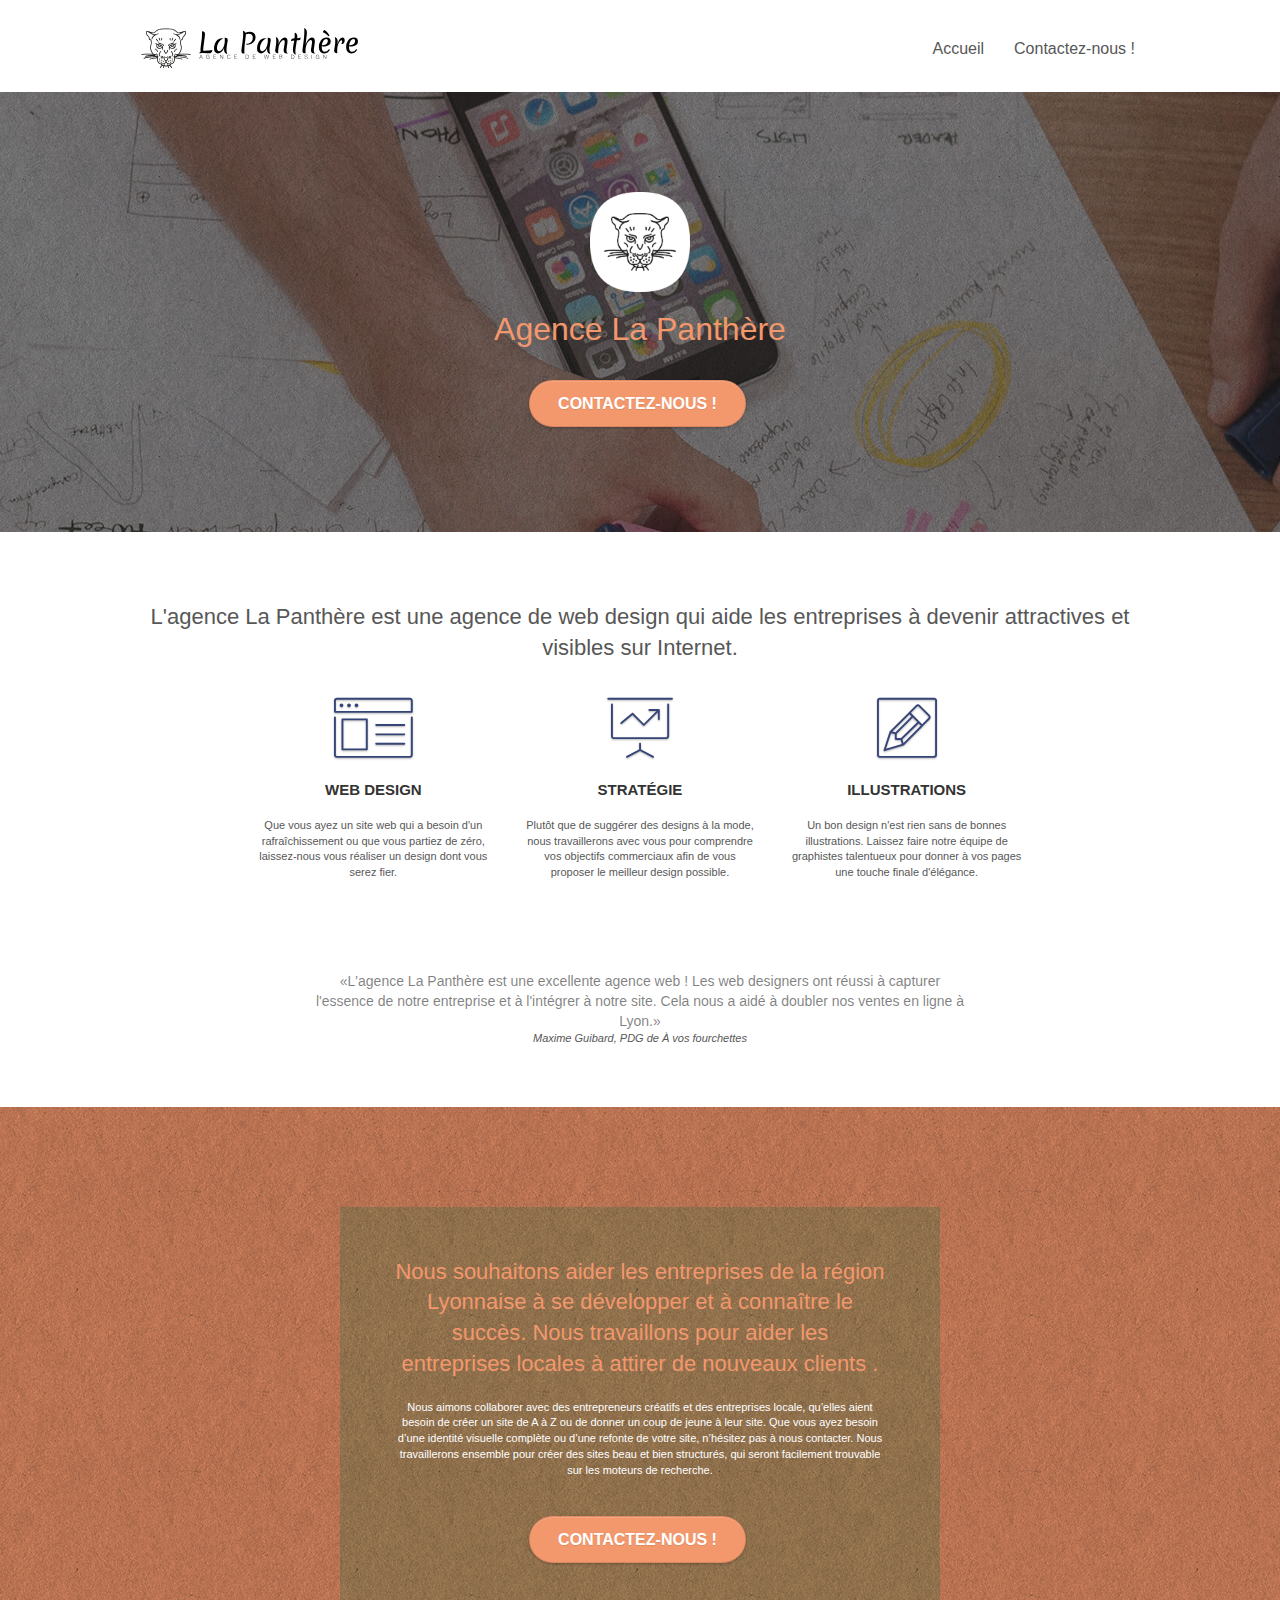
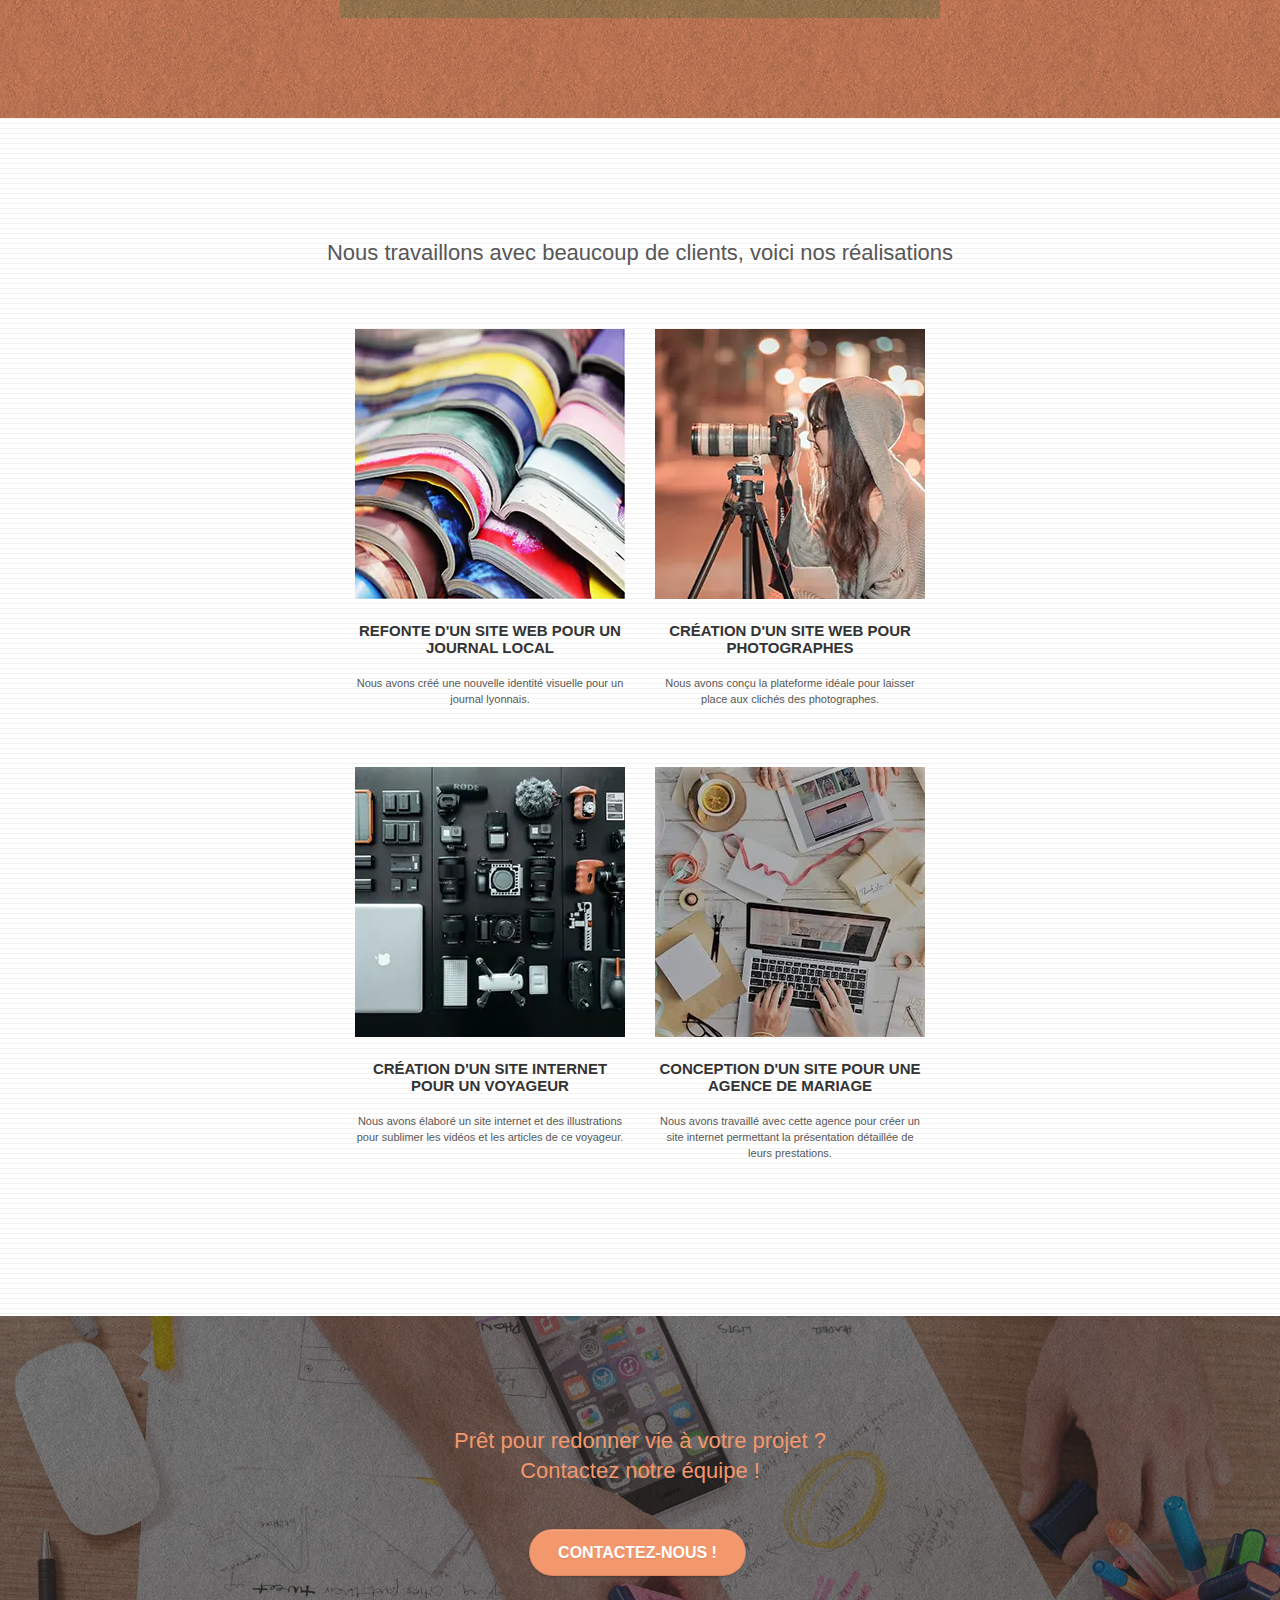
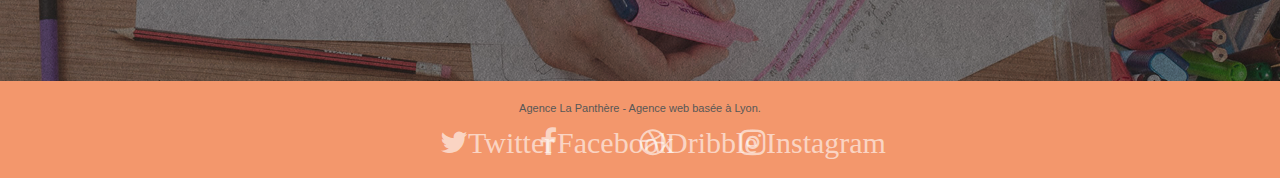
==== commit 57df983f: "Version 2 - correction du code html fait." ====
--- a/index.html
+++ b/index.html
@@ -1,300 +1,411 @@
-<!doctype html>
-<html lang="Default">
-<head>
-    <meta charset="utf-8">
-    <meta name="keywords" content="seo, google, site web, site internet, agence design paris, agence design, agence design,agence design,agence design,agence design,agence design,agence design,agence design,agence design">
-    <meta name="description" content="">
-    <meta name="viewport" content="width=device-width, initial-scale=1.0, viewport-fit=cover">
-    <link rel="shortcut icon" type="image/png" href="favicon.jpg">
-    
-	<link rel="stylesheet" type="text/css" href="./css/bootstrap.css">
-	<link rel="stylesheet" type="text/css" href="style.css">
-	<link rel="stylesheet" type="text/css" href="./css/font-awesome.css">
-	<link rel="stylesheet" type="text/css" href="./css/et-line.css">
-	
-    
-	<script src="./js/jquery-2.1.0.js"></script>
-	<script src="./js/bootstrap.js"></script>
-	<script src="./js/blocs.js"></script>
-	<script src="./js/jquery.touchSwipe.js" defer></script>
-	<script src="./js/gmaps.js"></script>
-
-    <title>.</title>
-
-    
-<!-- Analytics -->
- 
-<!-- Analytics END -->
-    
-</head>
-<body>
-<!-- Principal conteneur -->
-<div class="page-container">
-    
-<!-- bloc-0 -->
-<div class="bloc bgc-white l-bloc " id="bloc-0">
-	<div class="container bloc-sm">
-
-		<nav class="navbar row">
-			<div class="navbar-header">
-				<div class="keywords" style="color:#cccccc;font-size:1px;">Agence web à paris, stratégie web, web design, illustrations, design de site web, site web, web, internet, site internet, site</div>
-				<a class="navbar-brand" href="index.html"><img src="img/agence-la-panthere-monochrome.svg" alt="paris web design logo agence web meilleure agence" height="40" /></a>
-				<div class="keywords" style="color:#cccccc;font-size:1px;">Agence web à paris, stratégie web, web design, illustrations, design de site web, site web, web, internet, site internet, site</div>
-				<button id="nav-toggle" type="button" class="ui-navbar-toggle navbar-toggle" data-toggle="collapse" data-target=".navbar-1">
-					<span class="sr-only">Toggle navigation</span><span class="icon-bar"></span><span class="icon-bar"></span><span class="icon-bar"></span>
-				</button>
-			</div>
-			<div class="collapse navbar-collapse navbar-1 special-dropdown-nav">
-				<ul class="site-navigation nav navbar-nav">
-					<li>
-						<a href="index.html">Accueil</a>
-					</li>
-					<li>
-					</li>
-					<li>
-						<a href="page2.html">page2 &gt;</a>
-					</li>
-				</ul>
-			</div>
-		</nav>
-	</div>
-</div>
-<!-- bloc-0 END -->
-
-<!-- bloc-1-presentation -->
-<div class="bloc bgc-dark-slate-blue bg-banniere d-bloc bg-t-edge bloc-bg-texture texture-paper b-parallax" id="bloc-1-hero">
-	<div class="container bloc-lg">
-		<div class="row tight-width-whitespace">
-			<div class="col-sm-12">
-				<img src="img/logo.png" class="center-block image-resize-mode" width="100" alt="Agence La Panthère, agence web paris, création logo paris" />
-				<h1 class="text-center hero-bloc-text tc-white ">
-					Agence La Panthère
-				</h1>
-				<div class="text-center">
-					<a href="page2.html" class="btn btn-lg btn-clean btn-rd cta-hero btn-atomic-tangerine" id="cta-hero">Contact</a>
-				</div>
-			</div>
-		</div>
-	</div>
-</div>
-<!-- bloc-1-presentation END -->
-
-<!-- bloc-2-services -->
-<div class="bloc bgc-white l-bloc" id="bloc-2-services">
-	<div class="container bloc-md">
-		<div class="row">
-			<div class="col-sm-12 text-center">
-				<img alt="agence web, agence web paris, web design paris, stratégie web" src="img/title.png" />
-			</div>
-		</div>
-		<div class="row voffset-lg med-width-whitespace">
-			<div class="col-sm-4">
-				<div class="text-center">
-					<span class="et-icon-browser sm-shadow icon-dark-slate-blue icons icon-lg"></span>
-				</div>
-				<h3 class="mg-md text-center">
-					Web design
-				</h3>
-				<p class="text-center ">
-					Que vous ayez un site web qui a besoin d&rsquo;un rafraîchissement ou que vous partiez de zéro, laissez-nous vous réaliser un design dont vous serez fier.
-				</p>
-			</div>
-			<div class="col-sm-4">
-				<div class="text-center">
-					<span class="et-icon-presentation sm-shadow icon-dark-slate-blue icons icon-lg"></span>
-				</div>
-				<h3 class="mg-md text-center">
-					&nbsp;Stratégie
-				</h3>
-				<p class="text-center ">
-					Plutôt que de suggérer des designs à la mode, nous travaillerons avec vous pour comprendre vos objectifs commerciaux afin de vous proposer le meilleur design possible.<br>
-				</p>
-			</div>
-			<div class="col-sm-4">
-				<div class="text-center">
-					<span class="et-icon-edit sm-shadow icon-dark-slate-blue icons icon-lg"></span>
-				</div>
-				<h3 class="mg-md text-center">
-					Illustrations
-				</h3>
-				<p class="text-center ">
-					Un bon design n'est rien sans de bonnes illustrations. Laissez faire notre équipe de graphistes talentueux pour donner à vos pages une touche finale d'élégance.
-				</p>
-			</div>
-		</div>
-		<div class="row voffset-lg voffset">
-			<div class="col-xs-12 col-md-8 col-md-offset-2 text-center">
-				<img alt="agence web, agence web paris, web design paris, stratégie web" src="img/citation.png" />
-
-			</div>
-		</div>
-	</div>
-</div>
-<!-- bloc-2-services END -->
-
-<!-- bloc-3-what-i-do -->
-<div class="bloc tc-white bgc-atomic-tangerine bg-presentation d-bloc bloc-bg-texture texture-paper b-parallax" id="bloc-3-what-i-do">
-	<div class="container bloc-lg">
-		<div class="row tight-width-whitespace black-background">
-			<div class="col-sm-12">
-				<h2 class="mg-md text-center tc-white">
-					Nous souhaitons aider les entreprises de la région Lyonnaise à se développer et à connaître le succès. Nous travaillons pour aider les entreprises locales à attirer de nouveaux clients .<br>
-				</h2>
-				<p class="text-center white">
-					Nous aimons collaborer avec des entrepreneurs créatifs et des entreprises locale, qu’elles aient besoin de créer un site de A à Z ou de donner un coup de jeune à leur site. Que vous ayez besoin d’une identité visuelle complète ou d’une refonte de votre site, n’hésitez pas à nous contacter. Nous travaillerons ensemble pour créer des sites beau et bien structurés, qui seront facilement trouvable sur les moteurs de recherche. <br><br><a class="ltc-white bold-link" href="page2.html">Contactez notre équipe</a><br>
-				</p>
-			</div>
-		</div>
-	</div>
-</div>
-<!-- bloc-3-what-i-do END -->
-
-<!-- bloc-4-portfolio -->
-<div class="bloc bgc-white bg-lines-h2-bg bg-repeat l-bloc" id="bloc-4-portfolio">
-	<div class="container bloc-lg">
-		<div class="row">
-			<div class="col-sm-12 text-center">
-				<img alt="agence web, agence web paris, web design paris, stratégie web" src="img/title2.png" />
-			</div>
-		</div>
-		<div class="row tight-width-whitespace portfolio-row">
-			<div class="col-sm-6">
-				<a href="#" data-lightbox="img/1.jpg" data-gallery-id="gallery-1" data-caption="Refonte d'un site web pour un journal local" data-frame="snapshot-lb"><img src="img/1.jpg" alt="paris web design logo agence web meilleure agence et refonte site web journal" class="img-responsive portfolio-thumb" /></a>
-				<h3 class="mg-md text-center">
-					Refonte d'un site web pour un journal local
-				</h3>
-				<p class="text-center">
-					Nous avons créé une nouvelle identité visuelle pour un journal lyonnais.
-				</p>
-			</div>
-			<div class="col-sm-6">
-				<a href="#" data-lightbox="img/2.jpg" data-gallery-id="gallery-1" data-caption="Création d'un site web pour photographes" data-frame="snapshot-lb"><img src="img/2.jpg" class="img-responsive portfolio-thumb" alt="paris web design logo agence web meilleure agence, Création d'un site web pour photographes" /></a>
-				<h3 class="mg-md text-center">
-					Création d'un site web pour photographes
-				</h3>
-				<p class="text-center">
-					Nous avons conçu la plateforme idéale pour laisser place aux clichés des photographes.
-				</p>
-			</div>
-		</div>
-		<div class="row tight-width-whitespace portfolio-row">
-			<div class="col-sm-6">
-				<a href="#" data-lightbox="img/3.bmp" data-gallery-id="gallery-1" data-caption="Création d'un site internet pour un voyageur" data-frame="snapshot-lb"><img src="img/3.bmp" class="img-responsive portfolio-thumb" alt="paris web design logo agence web meilleure agence, Création d'un site web pour voyageur"/></a>
-				<h3 class="mg-md text-center">
-					Création d'un site internet pour un voyageur
-				</h3>
-				<p class="text-center">
-					Nous avons élaboré un site internet et des illustrations pour sublimer les vidéos et les articles de ce voyageur.
-				</p>
-			</div>
-			<div class="col-sm-6">
-				<a href="#" data-lightbox="img/4.bmp" data-gallery-id="gallery-1" data-caption="Conception d'un site pour une agence de mariage" data-frame="snapshot-lb"><img src="img/4.bmp" class="img-responsive portfolio-thumb" alt="paris web design logo agence web meilleure agence, Création d'un site web pour agence de mariage" /></a>
-				<h3 class="mg-md text-center">
-					Conception d'un site pour une agence de mariage
-				</h3>
-				<p class="text-center">
-					Nous avons travaillé avec cette agence pour créer un site internet permettant la présentation détaillée de leurs prestations.
-				</p>
-			</div>
-		</div>
-	</div>
-</div>
-<!-- bloc-4-portfolio END -->
-
-<!-- bloc-5-cta -->
-<div class="bloc bgc-dark-slate-blue bg-banniere d-bloc bloc-bg-texture texture-paper" id="bloc-5-cta">
-	<div class="container bloc-lg">
-		<div class="row">
-			<h2 class="mg-md text-center tc-white">
-				Prêt pour redonner vie à votre projet ?<br>Contactez notre équipe !
-			</h2>
-			<div class="col-sm-12 text-center">
-				<a href="page2.html" class="btn btn-atomic-tangerine btn-clean btn-rd btn-lg cta-hero">Contact</a>
-			</div>
-		</div>
-	</div>
-</div>
-<!-- bloc-5-cta END -->
-
-<!-- Footer - bloc-8 -->
-<div class="bloc bgc-atomic-tangerine d-bloc" id="bloc-8">
-	<div class="container bloc-sm">
-		<div class="row">
-			<div class="col-sm-12">
-				<p class="text-center white">
-					Agence La Panthère - Agence web basée à Lyon.<br>
-				</p>
-				<div class="row row-no-gutters social">
-					<div class="col-sm-3">
-						<div class="text-center">
-							<a class="social" href="index.html"><span class="fa fa-twitter icon-md"></span></a>
-						</div>
-					</div>
-					<div class="col-sm-3">
-						<div class="text-center">
-							<a class="social" href="index.html"><span class="fa fa-facebook icon-md"></span></a>
-						</div>
-					</div>
-					<div class="col-sm-3">
-						<div class="text-center">
-							<a class="social" href="index.html"><span class="fa fa-dribbble icon-md"></span></a>
-						</div>
-					</div>
-					<div class="col-sm-3">
-						<div class="text-center">
-							<a class="social" href="index.html"><span class="fa fa-instagram icon-md"></span></a>
-						</div>
-					</div>
-					<div class="keywords" style="color:#F3976C;">Agence web à paris, stratégie web, web design, illustrations, design de site web, site web, web, internet, site internet, site</div>
-				</div>
-				<div class="row">
-					<div class="col-sm-4">
-						Partenaires
-							<ul>
-								<li><a href="voiture.com">voiture.com</a></li>
-								<li><a href="pizza.com">pizza.com</a></li>
-								<li><a href="matoiture.com">matoiture.com</a></li>
-								<li><a href="immobilierseo.com">immobilierseo.com</a></li>
-							</ul>		
-					</div>
-					<div class="col-sm-4">
-						Annuaires liste 1
-						<ul>
-							<li><a href="annuaireagence.com">annuaireagence.com</a></li>
-							<li><a href="annuaireseo.com">annuaireseo.com</a></li>
-							<li><a href="annuairemarketing.com">annuairemarketing.com</a></li>
-							<li><a href="123seoture.com">123seo.com</a></li>
-							<li><a href="123site.com">123site.com</a></li>
-							<li><a href="annuairewordpress.com">annuairewordpress.com</a></li>
-							<li><a href="listeagence.com">listeagence.com</a></li>
-							<li><a href="meilleuresagencesparis.com">meilleuresagencesparis.com</a></li>
-							<li><a href="listeseo.com">listeseo.com</a></li>
-						</ul>
-					</div>
-					<div class="col-sm-4">
-						Annuaires liste 2
-						<ul>
-							<li><a href="betterseo.com">betterseo.com</a></li>
-							<li><a href="ameliorerseo.com">ameliorerseo.com</a></li>
-							<li><a href="seojuicelien.com">seojuicelien.com</a></li>
-							<li><a href="meilleursliens.com">meilleursliens.com</a></li>
-							<li><a href="liensagogo.com">liensagogo.com</a></li>
-							<li><a href="backlink.com">backlink.com</a></li>
-							<li><a href="linkjuiceannuaire.com">linkjuiceannuaire.com</a></li>
-							<li><a href="remontersurgoogle.com">remontersurgoogle.com</a></li>
-							<li><a href="vraiseofiable.com">vraiseofiable.com</a></li>
-						</ul>
-					</div>
-				</div>
-			</div>
-		</div>
-	</div>
-</div>
-<!-- Footer - bloc-8 END -->
-
-</div>
-<!-- Principal conteneur END -->
-    
-
-</body>
+<!DOCTYPE html>
+<html lang="fr-fr">
+  <head>
+    <meta charset="utf-8" />
+    <meta
+      name="description"
+      content="La Panthère, une entreprise locale de web design à Lyon qui vous accompagne dans tous vos projets web : création de site internet, e-commerce, site vitrine, redesign."
+    />
+    <meta
+      name="viewport"
+      content="width=device-width, initial-scale=1.0, viewport-fit=cover"
+    />
+    <link rel="shortcut icon" type="image/png" href="favicon.jpg" />
+
+    <link rel="stylesheet" type="text/css" href="./css/bootstrap.css" />
+    <link rel="stylesheet" type="text/css" href="style.css" />
+    <link rel="stylesheet" type="text/css" href="./css/font-awesome.css" />
+    <link rel="stylesheet" type="text/css" href="./css/et-line.css" />
+
+    <script src="./js/jquery-2.1.0.js" async></script>
+    <script src="./js/bootstrap.js" async></script>
+    <script src="./js/blocs.js" async></script>
+    <script src="./js/jquery.touchSwipe.js" async></script>
+    <script src="./js/gmaps.js" async></script>
+
+    <title>Accueil - Agence La Panthère</title>
+
+    <!-- Analytics -->
+
+    <!-- Analytics END -->
+  </head>
+  <body>
+    <!-- Principal conteneur -->
+    <main class="page-container">
+      <!-- bloc-0 -->
+      <header class="bloc bgc-white l-bloc" id="bloc-0">
+        <div class="container bloc-sm">
+          <nav class="navbar row">
+            <div class="navbar-header">
+              <a class="navbar-brand" href="index.html"
+                ><img
+                  src="img/agence-la-panthere-monochrome.svg"
+                  alt="Logo et texte du site La Pathère, Agence de Web Design."
+                  height="40"
+              /></a>
+              <button
+                id="nav-toggle"
+                type="button"
+                class="ui-navbar-toggle navbar-toggle"
+                data-toggle="collapse"
+                data-target=".navbar-1"
+              >
+                <span class="sr-only">Toggle navigation</span
+                ><span class="icon-bar"></span><span class="icon-bar"></span
+                ><span class="icon-bar"></span>
+              </button>
+            </div>
+            <div class="collapse navbar-collapse navbar-1 special-dropdown-nav">
+              <ul class="site-navigation nav navbar-nav">
+                <li>
+                  <a href="index.html">Accueil</a>
+                </li>
+                <li>
+                  <a href="contact.html">Contactez-nous !</a>
+                </li>
+              </ul>
+            </div>
+          </nav>
+        </div>
+      </header>
+      <!-- bloc-0 END -->
+
+      <!-- bloc-1-presentation -->
+      <section
+        class="bloc bgc-dark-slate-blue bg-banniere d-bloc bg-t-edge bloc-bg-texture texture-paper b-parallax"
+        id="bloc-1-hero"
+      >
+        <div class="container bloc-lg">
+          <div class="row tight-width-whitespace">
+            <div class="col-sm-12">
+              <picture>
+                <source srcset="img/logo.webp" type="image/webp" />
+                <source srcset="img/logo.png" type="image/png" />
+                <img
+                  src="img/logo.png"
+                  class="center-block image-resize-mode"
+                  width="100"
+                  alt="Logo La Panthère"
+                />
+              </picture>
+              <h1 class="text-center hero-bloc-text tc-white">
+                Agence La Panthère
+              </h1>
+              <div class="text-center">
+                <a
+                  href="contact.html"
+                  class="btn btn-lg btn-clean btn-rd cta-hero btn-atomic-tangerine"
+                  id="cta-hero"
+                  >Contactez-nous !</a
+                >
+              </div>
+            </div>
+          </div>
+        </div>
+      </section>
+      <!-- bloc-1-presentation END -->
+
+      <!-- bloc-2-services -->
+      <section class="bloc bgc-white l-bloc" id="bloc-2-services">
+        <div class="container bloc-md">
+          <div class="row">
+            <div class="col-sm-12 text-center">
+              <h2>
+                L'agence La Panthère est une agence de web design qui aide les
+                entreprises à devenir attractives et visibles sur Internet.
+              </h2>
+            </div>
+          </div>
+          <div class="row voffset-lg med-width-whitespace">
+            <div class="col-sm-4">
+              <div class="text-center">
+                <span
+                  class="et-icon-browser sm-shadow icon-dark-slate-blue icons icon-lg"
+                ></span>
+              </div>
+              <h3 class="mg-md text-center">Web design</h3>
+              <p class="text-center">
+                Que vous ayez un site web qui a besoin d'un rafraîchissement ou
+                que vous partiez de zéro, laissez-nous vous réaliser un design
+                dont vous serez fier.
+              </p>
+            </div>
+            <div class="col-sm-4">
+              <div class="text-center">
+                <span
+                  class="et-icon-presentation sm-shadow icon-dark-slate-blue icons icon-lg"
+                ></span>
+              </div>
+              <h3 class="mg-md text-center">Stratégie</h3>
+              <p class="text-center">
+                Plutôt que de suggérer des designs à la mode, nous travaillerons
+                avec vous pour comprendre vos objectifs commerciaux afin de vous
+                proposer le meilleur design possible.
+              </p>
+            </div>
+            <div class="col-sm-4">
+              <div class="text-center">
+                <span
+                  class="et-icon-edit sm-shadow icon-dark-slate-blue icons icon-lg"
+                ></span>
+              </div>
+              <h3 class="mg-md text-center">Illustrations</h3>
+              <p class="text-center">
+                Un bon design n'est rien sans de bonnes illustrations. Laissez
+                faire notre équipe de graphistes talentueux pour donner à vos
+                pages une touche finale d'élégance.
+              </p>
+            </div>
+          </div>
+          <div class="row voffset-lg voffset">
+            <div class="col-xs-12 col-md-8 col-md-offset-2 text-center">
+              <q
+                >L'agence La Panthère est une excellente agence web ! Les web
+                designers ont réussi à capturer l'essence de notre entreprise et
+                à l'intégrer à notre site. Cela nous a aidé à doubler nos ventes
+                en ligne à Lyon.</q
+              >
+              <p><cite>Maxime Guibard, PDG de À vos fourchettes</cite></p>
+            </div>
+          </div>
+        </div>
+      </section>
+      <!-- bloc-2-services END -->
+
+      <!-- bloc-3-what-i-do -->
+      <section
+        class="bloc tc-white bgc-atomic-tangerine bg-presentation d-bloc bloc-bg-texture texture-paper b-parallax"
+        id="bloc-3-what-i-do"
+      >
+        <div class="container bloc-lg">
+          <div class="row tight-width-whitespace black-background">
+            <div class="col-sm-12">
+              <h2 class="mg-md text-center tc-white">
+                Nous souhaitons aider les entreprises de la région Lyonnaise à
+                se développer et à connaître le succès. Nous travaillons pour
+                aider les entreprises locales à attirer de nouveaux clients .<br />
+              </h2>
+              <p class="text-center white">
+                Nous aimons collaborer avec des entrepreneurs créatifs et des
+                entreprises locale, qu’elles aient besoin de créer un site de A
+                à Z ou de donner un coup de jeune à leur site. Que vous ayez
+                besoin d’une identité visuelle complète ou d’une refonte de
+                votre site, n’hésitez pas à nous contacter. Nous travaillerons
+                ensemble pour créer des sites beau et bien structurés, qui
+                seront facilement trouvable sur les moteurs de recherche.
+                <br /><br /><a
+                  href="contact.html"
+                  class="btn btn-lg btn-clean btn-rd cta-hero btn-atomic-tangerine"
+                  >Contactez-nous !</a
+                >
+              </p>
+            </div>
+          </div>
+        </div>
+      </section>
+      <!-- bloc-3-what-i-do END -->
+
+      <!-- bloc-4-portfolio -->
+      <section
+        class="bloc bgc-white bg-lines-h2-bg bg-repeat l-bloc"
+        id="bloc-4-portfolio"
+      >
+        <div class="container bloc-lg">
+          <div class="row">
+            <h2 class="col-sm-12 text-center">
+              Nous travaillons avec beaucoup de clients, voici nos réalisations
+            </h2>
+          </div>
+          <div class="row tight-width-whitespace portfolio-row">
+            <div class="col-sm-6">
+              <a
+                href="#"
+                data-lightbox="img/1.jpg"
+                data-gallery-id="gallery-1"
+                data-caption="Refonte d'un site web pour un journal local"
+                data-frame="snapshot-lb"
+              >
+                <picture>
+                  <source srcset="img/card-1.webp" type="image/webp" />
+                  <source srcset="img/card-1.jpg" type="image/jpg" />
+                  <img
+                    src="img/card-1.jpg"
+                    alt="Photo de livres ouverts empilés"
+                    class="img-responsive portfolio-thumb"
+                  />
+                </picture>
+              </a>
+              <h3 class="mg-md text-center">
+                Refonte d'un site web pour un journal local
+              </h3>
+              <p class="text-center">
+                Nous avons créé une nouvelle identité visuelle pour un journal
+                lyonnais.
+              </p>
+            </div>
+            <div class="col-sm-6">
+              <a
+                href="#"
+                data-lightbox="img/2.jpg"
+                data-gallery-id="gallery-1"
+                data-caption="Création d'un site web pour photographes"
+                data-frame="snapshot-lb"
+              >
+                <picture>
+                  <source srcset="img/card-2.webp" type="image/webp" />
+                  <source srcset="img/card-2.jpg" type="image/jpg" />
+                  <img
+                    src="img/card-2.jpg"
+                    alt="Photo d'une jeune femme utilisant un appareil photo"
+                    class="img-responsive portfolio-thumb"
+                  />
+                </picture>
+              </a>
+              <h3 class="mg-md text-center">
+                Création d'un site web pour photographes
+              </h3>
+              <p class="text-center">
+                Nous avons conçu la plateforme idéale pour laisser place aux
+                clichés des photographes.
+              </p>
+            </div>
+          </div>
+          <div class="row tight-width-whitespace portfolio-row">
+            <div class="col-sm-6">
+              <a
+                href="#"
+                data-lightbox="img/3.jpg"
+                data-gallery-id="gallery-1"
+                data-caption="Création d'un site internet pour un voyageur"
+                data-frame="snapshot-lb"
+              >
+                <picture>
+                  <source srcset="img/card-3.webp" type="image/webp" />
+                  <source srcset="img/card-3.jpg" type="image/jpg" />
+                  <img
+                    src="img/card-3.jpg"
+                    alt="Photo de matériel de photographie posé sur une table"
+                    class="img-responsive portfolio-thumb"
+                  />
+                </picture>
+              </a>
+              <h3 class="mg-md text-center">
+                Création d'un site internet pour un voyageur
+              </h3>
+              <p class="text-center">
+                Nous avons élaboré un site internet et des illustrations pour
+                sublimer les vidéos et les articles de ce voyageur.
+              </p>
+            </div>
+            <div class="col-sm-6">
+              <a
+                href="#"
+                data-lightbox="img/4.jpg"
+                data-gallery-id="gallery-1"
+                data-caption="Conception d'un site pour une agence de mariage"
+                data-frame="snapshot-lb"
+              >
+                <picture>
+                  <source srcset="img/card-4.webp" type="image/webp" />
+                  <source srcset="img/card-4.jpg" type="image/jpg" />
+                  <img
+                    src="img/card-4.jpg"
+                    alt="Photo d'une table avec un ordinateur, une tablette, de la papeterie et des rubans décoratifs"
+                    class="img-responsive portfolio-thumb"
+                  />
+                </picture>
+              </a>
+              <h3 class="mg-md text-center">
+                Conception d'un site pour une agence de mariage
+              </h3>
+              <p class="text-center">
+                Nous avons travaillé avec cette agence pour créer un site
+                internet permettant la présentation détaillée de leurs
+                prestations.
+              </p>
+            </div>
+          </div>
+        </div>
+      </section>
+      <!-- bloc-4-portfolio END -->
+
+      <!-- bloc-5-cta -->
+      <section
+        class="bloc bgc-dark-slate-blue bg-banniere d-bloc bloc-bg-texture texture-paper"
+        id="bloc-5-cta"
+      >
+        <div class="container bloc-lg">
+          <div class="row">
+            <div class="col-sm-12">
+              <h2 class="mg-md text-center tc-white">
+                Prêt pour redonner vie à votre projet ?<br />Contactez notre
+                équipe !
+              </h2>
+              <div class="col-sm-12 text-center">
+                <a
+                  href="contact.html"
+                  class="btn btn-atomic-tangerine btn-clean btn-rd btn-lg cta-hero"
+                  >Contactez-nous !</a
+                >
+              </div>
+            </div>
+          </div>
+        </div>
+      </section>
+      <!-- bloc-5-cta END -->
+
+      <!-- Footer - bloc-8 -->
+      <footer class="bloc bgc-atomic-tangerine d-bloc" id="bloc-8">
+        <div class="container bloc-sm">
+          <div class="row">
+            <div class="col-sm-12">
+              <p class="text-center black">
+                Agence La Panthère - Agence web basée à Lyon.<br />
+              </p>
+              <div class="row row-no-gutters social">
+                <div class="col-sm-3">
+                  <div class="text-center">
+                    <a class="social" href="https://twitter.com/"
+                      ><span class="fa fa-twitter icon-md black"
+                        ><span class="fa--alt-text">Twitter</span></span
+                      ></a
+                    >
+                  </div>
+                </div>
+                <div class="col-sm-3">
+                  <div class="text-center">
+                    <a class="social" href="https://www.facebook.com/"
+                      ><span class="fa fa-facebook icon-md black"
+                        ><span class="fa--alt-text">Facebook</span></span
+                      ></a
+                    >
+                  </div>
+                </div>
+                <div class="col-sm-3">
+                  <div class="text-center">
+                    <a class="social" href="https://dribbble.com/"
+                      ><span class="fa fa-dribbble icon-md black"
+                        ><span class="fa--alt-text">Dribble</span></span
+                      ></a
+                    >
+                  </div>
+                </div>
+                <div class="col-sm-3">
+                  <div class="text-center">
+                    <a class="social" href="https://www.instagram.com/"
+                      ><span class="fa fa-instagram icon-md black"
+                        ><span class="fa--alt-text">Instagram</span></span
+                      ></a
+                    >
+                  </div>
+                </div>
+              </div>
+            </div>
+          </div>
+        </div>
+      </footer>
+      <!-- Footer - bloc-8 END -->
+    </main>
+    <!-- Principal conteneur END -->
+  </body>
 </html>
